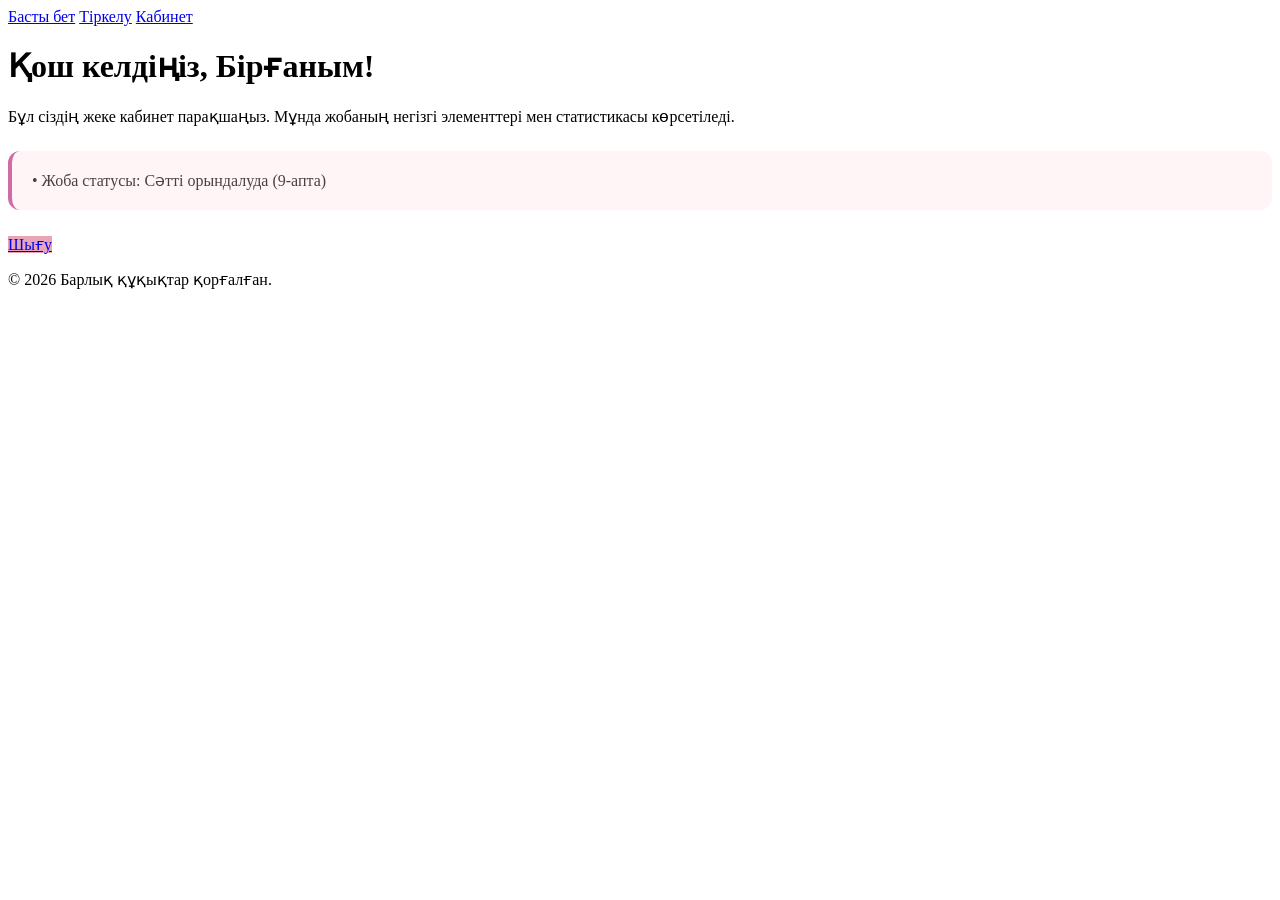
==== dashboard.html @ c0135282 "Fix folder name to assets" ====
<!DOCTYPE html>
<html lang="kk">
<head>
    <meta charset="UTF-8">
    <meta name="viewport" content="width=device-width, initial-scale=1.0">
    <title>Жеке кабинет - Веб Жоба</title>
    <link rel="stylesheet" href="assets/css/style.css">
</head>
<body>

    <header>
     
        <nav>
            <a href="index.html">Басты бет</a>
            <a href="register.html">Тіркелу</a>
            <a href="dashboard.html">Кабинет</a>
        </nav>
    </header>

    <div class="container">
        <h1>Қош келдіңіз, Бірғаным!</h1>
        <p>Бұл сіздің жеке кабинет парақшаңыз. Мұнда жобаның негізгі элементтері мен статистикасы көрсетіледі.</p>
        
        <div style="margin: 25px 0; padding: 20px; background: #fff5f7; border-radius: 12px; border-left: 4px solid #d16ba5;">
            <p style="margin: 0; color: #4a4044; font-weight: 500;">• Жоба статусы: Сәтті орындалуда (9-апта)</p>
        </div>
        
        <a href="index.html" class="btn" style="background-color: #e8a5b8;">Шығу</a>
    </div>

    <footer>
        <p>&copy; 2026 Барлық құқықтар қорғалған.</p>
    </footer>

</body>
</html>
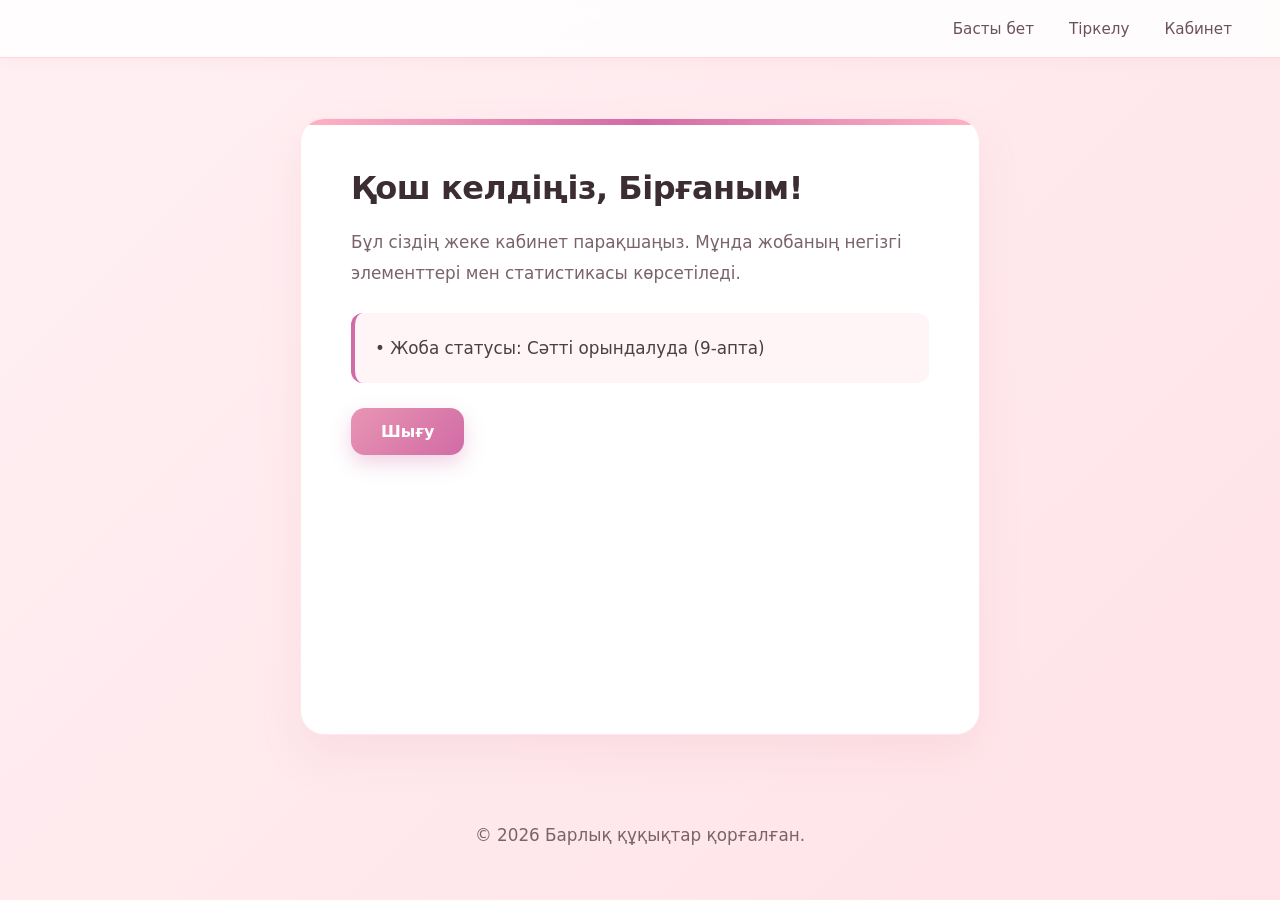
==== commit 041b5c26: "dashboard.html" ====
--- a/dashboard.html
+++ b/dashboard.html
@@ -4,7 +4,7 @@
     <meta charset="UTF-8">
     <meta name="viewport" content="width=device-width, initial-scale=1.0">
     <title>Жеке кабинет - Веб Жоба</title>
-    <link rel="stylesheet" href="assets/css/style.css">
+<link rel="stylesheet" href="assets/style.css">
 </head>
 <body>
 
--- a/assets/style.css
+++ b/assets/style.css
@@ -0,0 +1,152 @@
+* {
+    margin: 0;
+    padding: 0;
+    box-sizing: border-box;
+    font-family: 'Segoe UI', system-ui, -apple-system, sans-serif;
+}
+
+body {
+    background: linear-gradient(135deg, #fff0f3 0%, #ffe3e8 100%);
+    color: #4a3b40;
+    display: flex;
+    flex-direction: column;
+    min-height: 100vh;
+}
+
+header {
+    background: rgba(255, 255, 255, 0.85);
+    backdrop-filter: blur(10px);
+    padding: 1.2rem 3rem;
+    display: flex;
+    justify-content: flex-end;
+    align-items: center;
+    border-bottom: 1px solid #ffd6df;
+    box-shadow: 0 4px 15px rgba(219, 153, 168, 0.08);
+}
+
+header nav a {
+    color: #6b525a;
+    text-decoration: none;
+    margin-left: 30px;
+    font-weight: 500;
+    font-size: 0.95rem;
+    transition: all 0.3s ease;
+    position: relative;
+}
+
+header nav a::after {
+    content: '';
+    position: absolute;
+    width: 0;
+    height: 2px;
+    bottom: -4px;
+    left: 0;
+    background-color: #d16ba5;
+    transition: width 0.3s ease;
+}
+
+header nav a:hover::after {
+    width: 100%;
+}
+
+header nav a:hover {
+    color: #d16ba5;
+}
+
+.container {
+    max-width: 680px;
+    margin: 60px auto;
+    padding: 50px;
+    background: #ffffff;
+    border-radius: 24px;
+    box-shadow: 0 20px 40px rgba(219, 153, 168, 0.15);
+    border: 1px solid #ffe6ec;
+    flex: 1;
+    width: 90%;
+    position: relative;
+    overflow: hidden;
+}
+
+/* Стильный декоративный элемент (эстетичный акцент сверху карточки) */
+.container::before {
+    content: '';
+    position: absolute;
+    top: 0;
+    left: 0;
+    width: 100%;
+    height: 6px;
+    background: linear-gradient(90deg, #ffb3c6, #d16ba5, #ffb3c6);
+}
+
+h1, h2 {
+    color: #3b2d32;
+    margin-bottom: 20px;
+    font-weight: 600;
+    letter-spacing: -0.5px;
+}
+
+p {
+    line-height: 1.8;
+    margin-bottom: 25px;
+    color: #7a636a;
+    font-size: 1.05rem;
+}
+
+.btn {
+    display: inline-block;
+    background: linear-gradient(135deg, #e895b3 0%, #d16ba5 100%);
+    color: white;
+    padding: 14px 30px;
+    border: none;
+    border-radius: 14px;
+    cursor: pointer;
+    text-decoration: none;
+    font-weight: 600;
+    box-shadow: 0 8px 20px rgba(209, 107, 165, 0.3);
+    transition: all 0.3s ease;
+}
+
+.btn:hover {
+    transform: translateY(-2px);
+    box-shadow: 0 12px 25px rgba(209, 107, 165, 0.4);
+    background: linear-gradient(135deg, #df85a6, #c25b96);
+}
+
+.form-group {
+    margin-bottom: 22px;
+}
+
+.form-group label {
+    display: block;
+    margin-bottom: 8px;
+    font-weight: 500;
+    color: #5c474f;
+    font-size: 0.95rem;
+}
+
+.form-group input {
+    width: 100%;
+    padding: 14px 18px;
+    border: 2px solid #f9e2e7;
+    border-radius: 12px;
+    outline: none;
+    transition: all 0.3s ease;
+    background-color: #fff9fa;
+    color: #4a3b40;
+    font-size: 1rem;
+}
+
+.form-group input:focus {
+    border-color: #d16ba5;
+    background-color: #fff;
+    box-shadow: 0 0 0 4px rgba(209, 107, 165, 0.1);
+}
+
+footer {
+    text-align: center;
+    padding: 25px;
+    background-color: transparent;
+    color: #9e858d;
+    font-size: 0.85rem;
+    margin-top: auto;
+}
